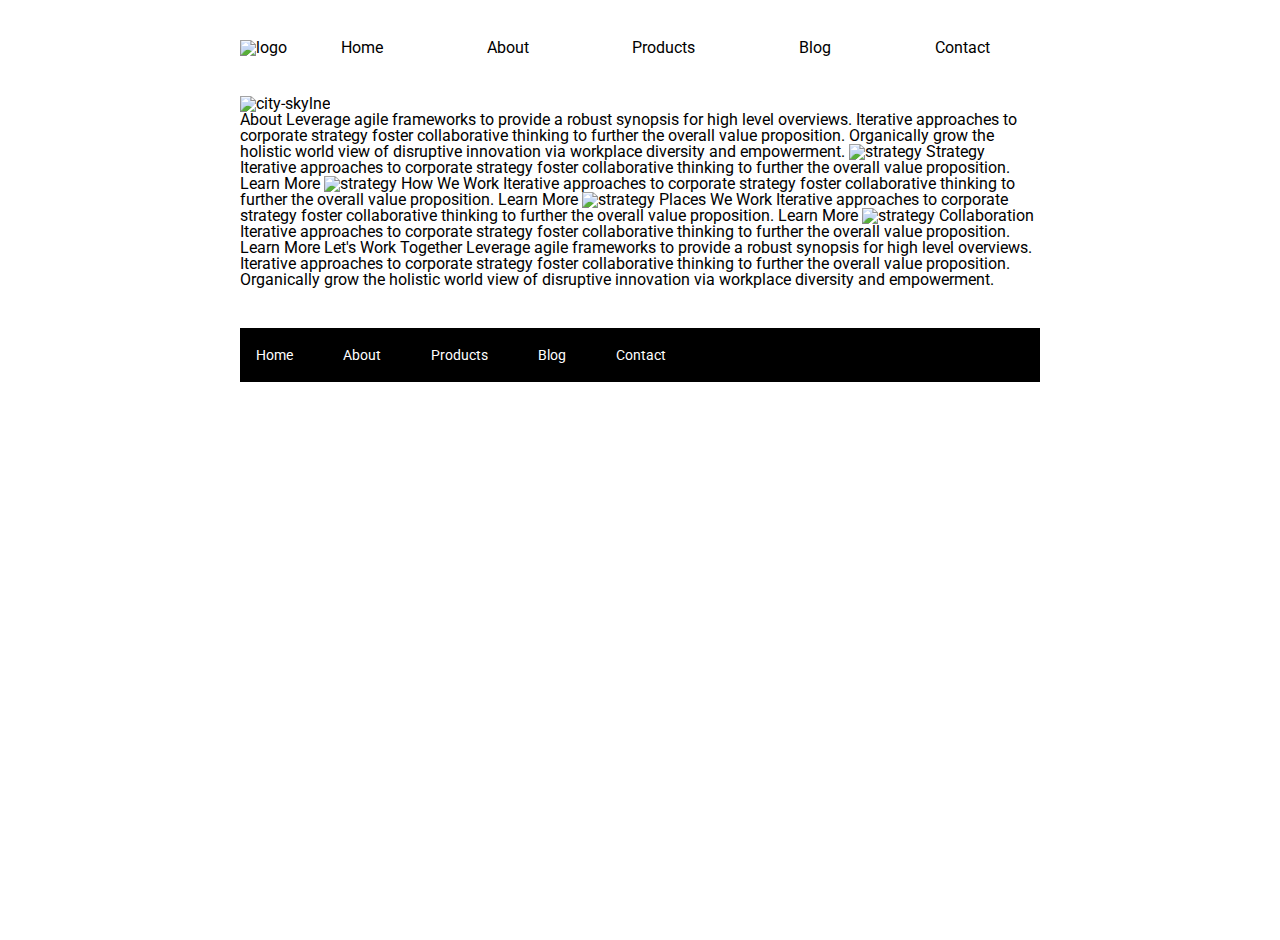
==== about.html @ c2e907be "added header and replaced image. Also linked HOME to index.html" ====
<!doctype html>

<html lang="en">

<head>
  <meta charset="utf-8">

  <title>Sprint Challenge - About</title>

  <link href="https://fonts.googleapis.com/css?family=Roboto|Rubik" rel="stylesheet">
  <link rel="stylesheet" href="css/about.css">

</head>

<body>
  <div class="container about-page">
    <header>
      <nav>
        <img src="img/lambda-black.png" alt="logo">
        <a href="index.html">Home</a>
        <a href="about.html">About</a>
        <a href="#">Products</a>
        <a href="#">Blog</a>
        <a href="#">Contact</a>
      </nav>
      <img src="img/jumbo-about.png" alt="city-skylne">
    </header>

    About

    Leverage agile frameworks to provide a robust synopsis for high level overviews. Iterative approaches to corporate
    strategy foster collaborative thinking to further the overall value proposition. Organically grow the holistic world
    view of disruptive innovation via workplace diversity and empowerment.


    <img src="img/about-plan.png" alt="strategy">

    Strategy

    Iterative approaches to corporate strategy foster collaborative thinking to further the overall value proposition.

    Learn More



    <img src="img/about-working.png" alt="strategy">

    How We Work

    Iterative approaches to corporate strategy foster collaborative thinking to further the overall value proposition.

    Learn More



    <img src="img/about-office.png" alt="strategy">

    Places We Work

    Iterative approaches to corporate strategy foster collaborative thinking to further the overall value proposition.

    Learn More

    <img src="img/about-meeting.png" alt="strategy">

    Collaboration

    Iterative approaches to corporate strategy foster collaborative thinking to further the overall value proposition.

    Learn More

    Let's Work Together

    Leverage agile frameworks to provide a robust synopsis for high level overviews. Iterative approaches to corporate
    strategy foster collaborative thinking to further the overall value proposition. Organically grow the holistic world
    view of disruptive innovation via workplace diversity and empowerment.

    <footer>
      <nav>
        <a href="index.html">Home</a>
        <a href="#">About</a>
        <a href="#">Products</a>
        <a href="#">Blog</a>
        <a href="#">Contact</a>
      </nav>
    </footer>
  </div><!-- container -->
</body>

</html>
---- css/about.css ----
/* http://meyerweb.com/eric/tools/css/reset/ 
   v2.0 | 20110126
   License: none (public domain)
*/

html, body, div, span, applet, object, iframe,
h1, h2, h3, h4, h5, h6, p, blockquote, pre,
a, abbr, acronym, address, big, cite, code,
del, dfn, em, img, ins, kbd, q, s, samp,
small, strike, strong, sub, sup, tt, var,
b, u, i, center,
dl, dt, dd, ol, ul, li,
fieldset, form, label, legend,
table, caption, tbody, tfoot, thead, tr, th, td,
article, aside, canvas, details, embed, 
figure, figcaption, footer, header, hgroup, 
menu, nav, output, ruby, section, summary,
time, mark, audio, video {
	margin: 0;
	padding: 0;
	border: 0;
	font-size: 100%;
	font: inherit;
	vertical-align: baseline;
}
/* HTML5 display-role reset for older browsers */
article, aside, details, figcaption, figure, 
footer, header, hgroup, menu, nav, section {
	display: block;
}
body {
	line-height: 1;
}
ol, ul {
	list-style: none;
}
blockquote, q {
	quotes: none;
}
blockquote:before, blockquote:after,
q:before, q:after {
	content: '';
	content: none;
}
table {
	border-collapse: collapse;
	border-spacing: 0;
}

* {
    box-sizing: border-box;
}

html, body {
    height: 100%;
    font-family: 'Roboto', sans-serif;
}

h1, h2, h3, h4, h5 {
    font-size: 18px;
    margin-bottom: 15px;
    font-family: 'Rubik', sans-serif;
}

p {
    line-height: 1.4;
}

.container {
    width: 800px;
    margin: 0 auto;
}

/* header {
    display: flex;
    justify-content: sapce
} */

nav {
    display: flex;
    justify-content: space-between;
    align-items: flex-end;
    margin: 40px 0;
} 

nav a {
    text-decoration: none;
    margin-right: 50px;
    color: black;
}

.top-content {
    display: flex;
    flex-wrap: wrap;
    justify-content: space-evenly;
    margin: 20px 0;
    border-bottom: 1px dashed black;
}

.top-content .text-container {
    width: 48%;
    padding: 0 1%;
    padding-bottom: 20px;  
}

.middle-content {
    margin-bottom: 20px;
    border-bottom: 1px dashed black;
}

.middle-content h2 {
    padding: 0 2%;
    margin-bottom: 0;
}

.middle-content .boxes {
    display: flex;
    flex-wrap: wrap;
    justify-content: space-evenly;
}

.middle-content .boxes .box-1 {
    width: 12.5%;
    height: 100px;
    background: teal;    
    margin: 20px 2.5%;
    color: white;
    display: flex;
    align-items: center;
    justify-content: center;
}

.middle-content .boxes .box-2 {
    width: 12.5%;
    height: 100px;
    background: gold;    
    margin: 20px 2.5%;
    color: white;
    display: flex;
    align-items: center;
    justify-content: center;
}

.middle-content .boxes .box-3 {
    width: 12.5%;
    height: 100px;
    background: cadetblue;    
    margin: 20px 2.5%;
    color: white;
    display: flex;
    align-items: center;
    justify-content: center;
}

.middle-content .boxes .box-4 {
    width: 12.5%;
    height: 100px;
    background: coral;    
    margin: 20px 2.5%;
    color: white;
    display: flex;
    align-items: center;
    justify-content: center;
}

.middle-content .boxes .box-5 {
    width: 12.5%;
    height: 100px;
    background: crimson;    
    margin: 20px 2.5%;
    color: white;
    display: flex;
    align-items: center;
    justify-content: center;
}

.middle-content .boxes .box-6 {
    width: 12.5%;
    height: 100px;
    background: forestgreen;    
    margin: 20px 2.5%;
    color: white;
    display: flex;
    align-items: center;
    justify-content: center;
}

.middle-content .boxes .box-7 {
    width: 12.5%;
    height: 100px;
    background: darkorchid;    
    margin: 20px 2.5%;
    color: white;
    display: flex;
    align-items: center;
    justify-content: center;
}

.middle-content .boxes .box-8 {
    width: 12.5%;
    height: 100px;
    background: hotpink;    
    margin: 20px 2.5%;
    color: white;
    display: flex;
    align-items: center;
    justify-content: center;
}

.middle-content .boxes .box-9 {
    width: 12.5%;
    height: 100px;
    background: indigo;    
    margin: 20px 2.5%;
    color: white;
    display: flex;
    align-items: center;
    justify-content: center;
}

.middle-content .boxes .box-10 {
    width: 12.5%;
    height: 100px;
    background: dodgerblue;    
    margin: 20px 2.5%;
    color: white;
    display: flex;
    align-items: center;
    justify-content: center;
}

.bottom-content {
    display: flex;
    margin: 0 2% 20px;
    justify-content: space-around;
}

.bottom-content .text-container {
    padding-right: 4%;
}

.bottom-content .text-container:last-child {
    padding-right: 0;
}

footer {
    width: 100%;
    background: black;
}

footer nav {
    width: 60%;
    display: flex;
    justify-content: space-between;
    align-items: center;
    padding: 20px 2%;
    font-size: 14px;
}

footer nav a {
    color: white;
    text-decoration: none;
}
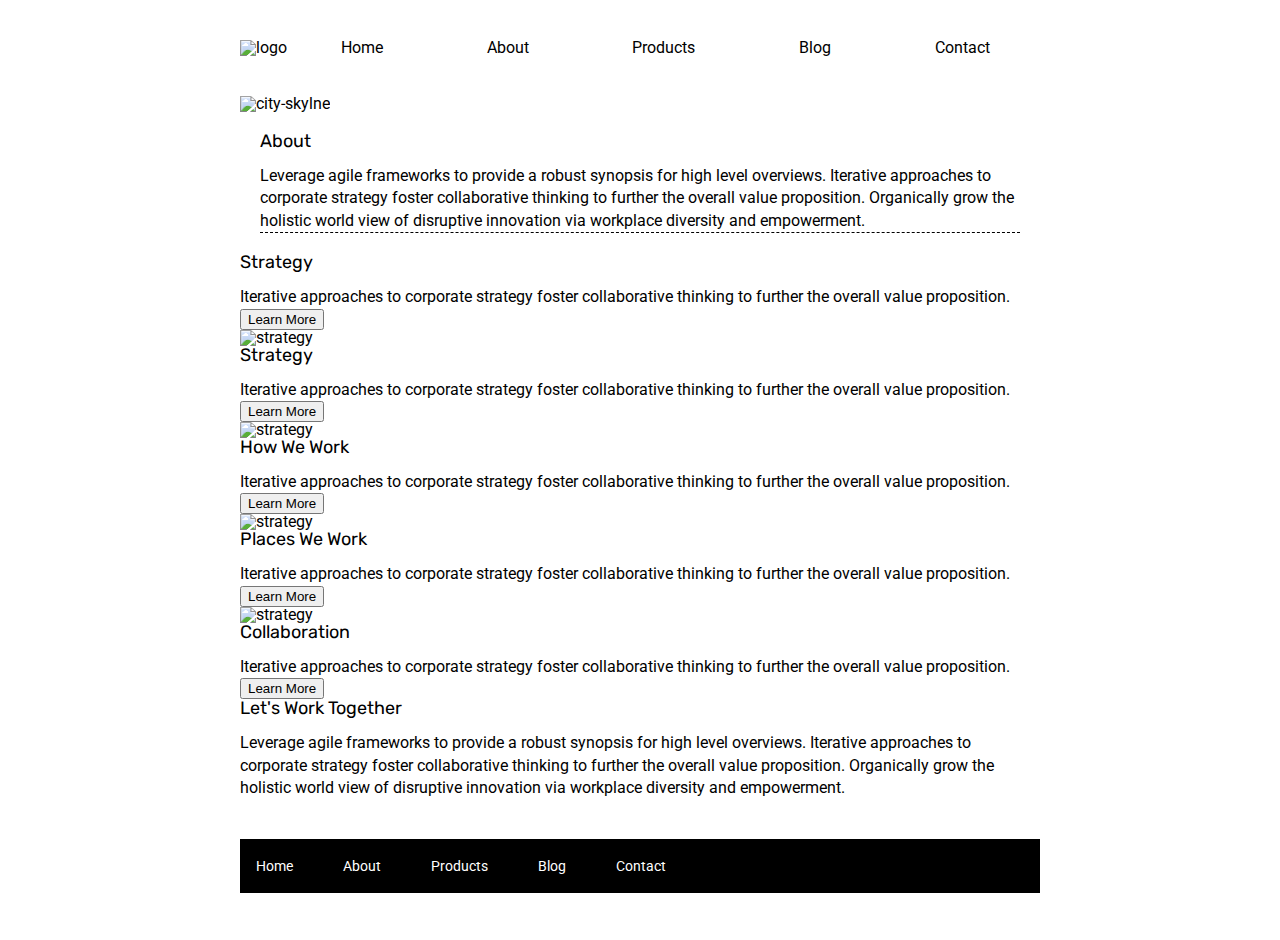
==== commit 3551af1e: "HTML completed for about page, some styling done, much still to do" ====
--- a/about.html
+++ b/about.html
@@ -26,54 +26,81 @@
       <img src="img/jumbo-about.png" alt="city-skylne">
     </header>
 
-    About
+    <section class="top-content">
+      <h1>About</h1>
 
-    Leverage agile frameworks to provide a robust synopsis for high level overviews. Iterative approaches to corporate
-    strategy foster collaborative thinking to further the overall value proposition. Organically grow the holistic world
-    view of disruptive innovation via workplace diversity and empowerment.
+      <p>Leverage agile frameworks to provide a robust synopsis for high level overviews. Iterative approaches to
+        corporate
+        strategy foster collaborative thinking to further the overall value proposition. Organically grow the holistic
+        world
+        view of disruptive innovation via workplace diversity and empowerment.</p>
+    </section>
 
+    <section class="middle-content">
+      <div class="card">
+        <h2>Strategy</h2>
 
-    <img src="img/about-plan.png" alt="strategy">
+        <p>Iterative approaches to corporate strategy foster collaborative thinking to further the overall value
+          proposition.</p>
 
-    Strategy
+        <button>Learn More</button>
+      </div>
 
-    Iterative approaches to corporate strategy foster collaborative thinking to further the overall value proposition.
+      <div class="card">
+        <img src="img/about-plan.png" alt="strategy">
 
-    Learn More
+        <h2>Strategy</h2>
 
+        <p>Iterative approaches to corporate strategy foster collaborative thinking to further the overall value
+          proposition.</p>
 
+        <button>Learn More</button>
+      </div>
 
-    <img src="img/about-working.png" alt="strategy">
+      <div class="card">
+        <img src="img/about-working.png" alt="strategy">
 
-    How We Work
+        <h2>How We Work</h2>
 
-    Iterative approaches to corporate strategy foster collaborative thinking to further the overall value proposition.
+        <p>Iterative approaches to corporate strategy foster collaborative thinking to further the overall value
+          proposition.</p>
 
-    Learn More
+        <button>Learn More</button>
+      </div>
 
+      <div class="card">
+        <img src="img/about-office.png" alt="strategy">
 
+        <h2>Places We Work</h2>
 
-    <img src="img/about-office.png" alt="strategy">
+        <p>Iterative approaches to corporate strategy foster collaborative thinking to further the overall value
+          proposition.</p>
 
-    Places We Work
+        <button>Learn More</button>
+      </div>
 
-    Iterative approaches to corporate strategy foster collaborative thinking to further the overall value proposition.
+      <div class="card">
+        <img src="img/about-meeting.png" alt="strategy">
 
-    Learn More
+        <h2>Collaboration</h2>
 
-    <img src="img/about-meeting.png" alt="strategy">
+        <p>Iterative approaches to corporate strategy foster collaborative thinking to further the overall value
+          proposition.</p>
 
-    Collaboration
+        <button>Learn More</button>
+      </div>
 
-    Iterative approaches to corporate strategy foster collaborative thinking to further the overall value proposition.
+    </section>
 
-    Learn More
+    <section class="bottom-content">
+      <h2>Let's Work Together</h2>
 
-    Let's Work Together
-
-    Leverage agile frameworks to provide a robust synopsis for high level overviews. Iterative approaches to corporate
-    strategy foster collaborative thinking to further the overall value proposition. Organically grow the holistic world
-    view of disruptive innovation via workplace diversity and empowerment.
+      <p>Leverage agile frameworks to provide a robust synopsis for high level overviews. Iterative approaches to
+        corporate
+        strategy foster collaborative thinking to further the overall value proposition. Organically grow the holistic
+        world
+        view of disruptive innovation via workplace diversity and empowerment.</p>
+    </section>
 
     <footer>
       <nav>
--- a/css/about.css
+++ b/css/about.css
@@ -92,6 +92,15 @@
 .top-content {
     display: flex;
     flex-wrap: wrap;
+    justify-content: flex-start;
+    margin: 20px;
+    border-bottom: 1px dashed black;
+}
+
+/* 
+.top-content {
+    display: flex;
+    flex-wrap: wrap;
     justify-content: space-evenly;
     margin: 20px 0;
     border-bottom: 1px dashed black;
@@ -241,7 +250,7 @@
 
 .bottom-content .text-container:last-child {
     padding-right: 0;
-}
+} */
 
 footer {
     width: 100%;
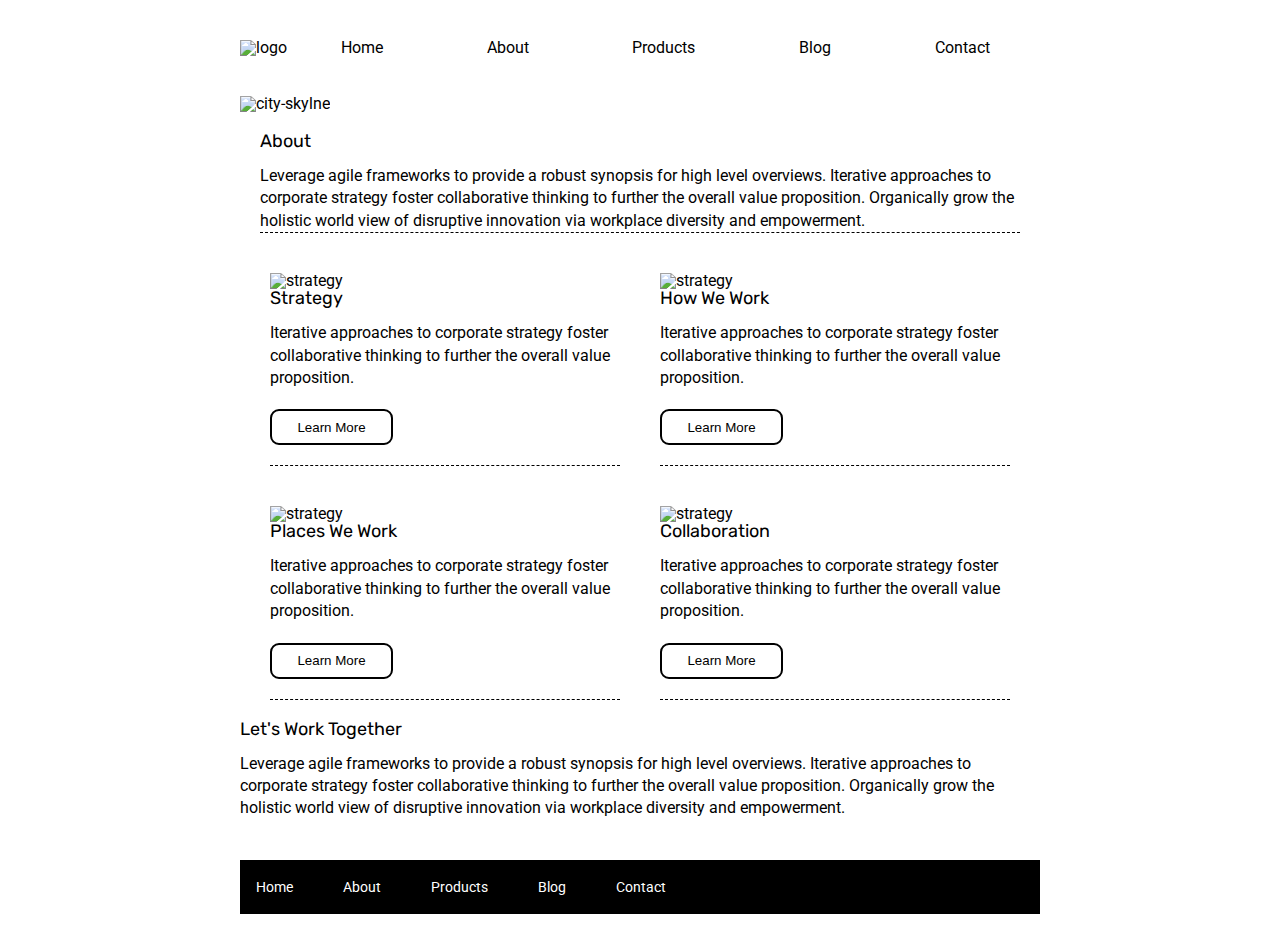
==== commit a45670fd: "almost done, just need to fix a few margins" ====
--- a/about.html
+++ b/about.html
@@ -38,15 +38,6 @@
 
     <section class="middle-content">
       <div class="card">
-        <h2>Strategy</h2>
-
-        <p>Iterative approaches to corporate strategy foster collaborative thinking to further the overall value
-          proposition.</p>
-
-        <button>Learn More</button>
-      </div>
-
-      <div class="card">
         <img src="img/about-plan.png" alt="strategy">
 
         <h2>Strategy</h2>
@@ -56,7 +47,6 @@
 
         <button>Learn More</button>
       </div>
-
       <div class="card">
         <img src="img/about-working.png" alt="strategy">
 
@@ -67,7 +57,6 @@
 
         <button>Learn More</button>
       </div>
-
       <div class="card">
         <img src="img/about-office.png" alt="strategy">
 
@@ -78,7 +67,6 @@
 
         <button>Learn More</button>
       </div>
-
       <div class="card">
         <img src="img/about-meeting.png" alt="strategy">
 
@@ -89,7 +77,6 @@
 
         <button>Learn More</button>
       </div>
-
     </section>
 
     <section class="bottom-content">
--- a/css/about.css
+++ b/css/about.css
@@ -97,6 +97,32 @@
     border-bottom: 1px dashed black;
 }
 
+.middle-content {
+    display: flex;
+    flex-wrap: wrap;
+    justify-content: center;
+
+}
+
+.card {
+    width: 350px;
+    margin: 20px;
+    border-bottom: 1px dashed black;
+}
+
+.card img {
+    width: 360px;
+}
+
+button {
+    background: white;
+    border-radius: 9px;
+    border: 2px solid black; 
+    width: 123px;
+    height: 36px;
+    margin: 20px 0;
+}
+
 /* 
 .top-content {
     display: flex;
@@ -120,122 +146,6 @@
 .middle-content h2 {
     padding: 0 2%;
     margin-bottom: 0;
-}
-
-.middle-content .boxes {
-    display: flex;
-    flex-wrap: wrap;
-    justify-content: space-evenly;
-}
-
-.middle-content .boxes .box-1 {
-    width: 12.5%;
-    height: 100px;
-    background: teal;    
-    margin: 20px 2.5%;
-    color: white;
-    display: flex;
-    align-items: center;
-    justify-content: center;
-}
-
-.middle-content .boxes .box-2 {
-    width: 12.5%;
-    height: 100px;
-    background: gold;    
-    margin: 20px 2.5%;
-    color: white;
-    display: flex;
-    align-items: center;
-    justify-content: center;
-}
-
-.middle-content .boxes .box-3 {
-    width: 12.5%;
-    height: 100px;
-    background: cadetblue;    
-    margin: 20px 2.5%;
-    color: white;
-    display: flex;
-    align-items: center;
-    justify-content: center;
-}
-
-.middle-content .boxes .box-4 {
-    width: 12.5%;
-    height: 100px;
-    background: coral;    
-    margin: 20px 2.5%;
-    color: white;
-    display: flex;
-    align-items: center;
-    justify-content: center;
-}
-
-.middle-content .boxes .box-5 {
-    width: 12.5%;
-    height: 100px;
-    background: crimson;    
-    margin: 20px 2.5%;
-    color: white;
-    display: flex;
-    align-items: center;
-    justify-content: center;
-}
-
-.middle-content .boxes .box-6 {
-    width: 12.5%;
-    height: 100px;
-    background: forestgreen;    
-    margin: 20px 2.5%;
-    color: white;
-    display: flex;
-    align-items: center;
-    justify-content: center;
-}
-
-.middle-content .boxes .box-7 {
-    width: 12.5%;
-    height: 100px;
-    background: darkorchid;    
-    margin: 20px 2.5%;
-    color: white;
-    display: flex;
-    align-items: center;
-    justify-content: center;
-}
-
-.middle-content .boxes .box-8 {
-    width: 12.5%;
-    height: 100px;
-    background: hotpink;    
-    margin: 20px 2.5%;
-    color: white;
-    display: flex;
-    align-items: center;
-    justify-content: center;
-}
-
-.middle-content .boxes .box-9 {
-    width: 12.5%;
-    height: 100px;
-    background: indigo;    
-    margin: 20px 2.5%;
-    color: white;
-    display: flex;
-    align-items: center;
-    justify-content: center;
-}
-
-.middle-content .boxes .box-10 {
-    width: 12.5%;
-    height: 100px;
-    background: dodgerblue;    
-    margin: 20px 2.5%;
-    color: white;
-    display: flex;
-    align-items: center;
-    justify-content: center;
 }
 
 .bottom-content {
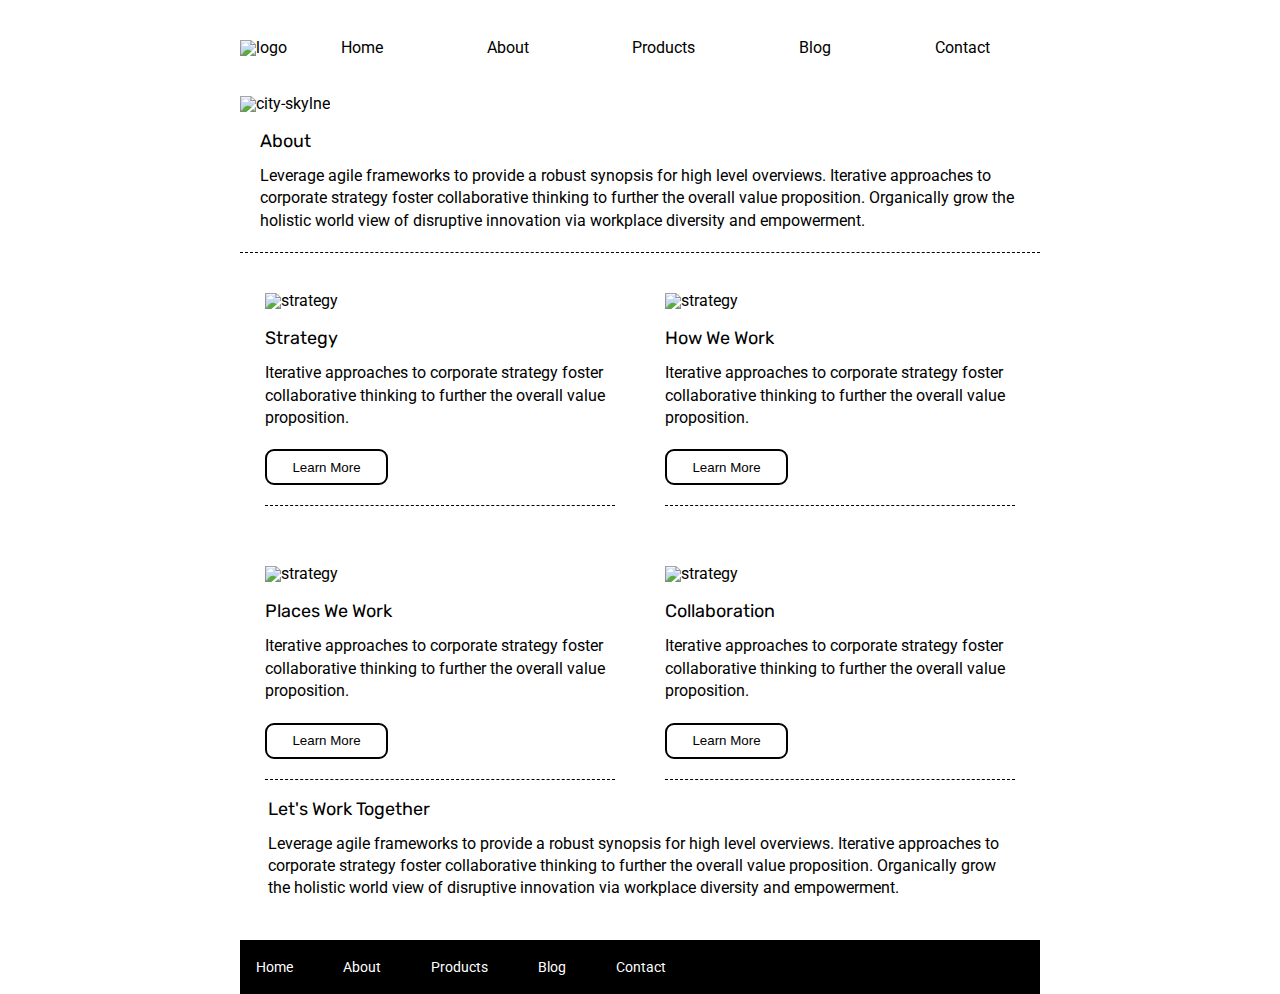
==== commit c07ba275: "MVP done. Also linked bottom navigations to appropriate files on both pages and changed cursor to po" ====
--- a/about.html
+++ b/about.html
@@ -92,7 +92,7 @@
     <footer>
       <nav>
         <a href="index.html">Home</a>
-        <a href="#">About</a>
+        <a href="about.html">About</a>
         <a href="#">Products</a>
         <a href="#">Blog</a>
         <a href="#">Contact</a>
--- a/css/about.css
+++ b/css/about.css
@@ -94,14 +94,15 @@
     flex-wrap: wrap;
     justify-content: flex-start;
     margin: 20px;
-    border-bottom: 1px dashed black;
+    /* border-bottom: 1px dashed black; */
 }
 
 .middle-content {
+
     display: flex;
     flex-wrap: wrap;
-    justify-content: center;
-
+    justify-content: space-around;
+    border-top: 1px dashed black;
 }
 
 .card {
@@ -112,6 +113,7 @@
 
 .card img {
     width: 360px;
+    margin: 20px 0;
 }
 
 button {
@@ -121,46 +123,13 @@
     width: 123px;
     height: 36px;
     margin: 20px 0;
-}
-
-/* 
-.top-content {
-    display: flex;
-    flex-wrap: wrap;
-    justify-content: space-evenly;
-    margin: 20px 0;
-    border-bottom: 1px dashed black;
-}
-
-.top-content .text-container {
-    width: 48%;
-    padding: 0 1%;
-    padding-bottom: 20px;  
-}
-
-.middle-content {
-    margin-bottom: 20px;
-    border-bottom: 1px dashed black;
-}
-
-.middle-content h2 {
-    padding: 0 2%;
-    margin-bottom: 0;
+    cursor: pointer;
 }
 
 .bottom-content {
-    display: flex;
-    margin: 0 2% 20px;
-    justify-content: space-around;
+    padding: 0 28px;
+    /* width: 750px; */
 }
-
-.bottom-content .text-container {
-    padding-right: 4%;
-}
-
-.bottom-content .text-container:last-child {
-    padding-right: 0;
-} */
 
 footer {
     width: 100%;
